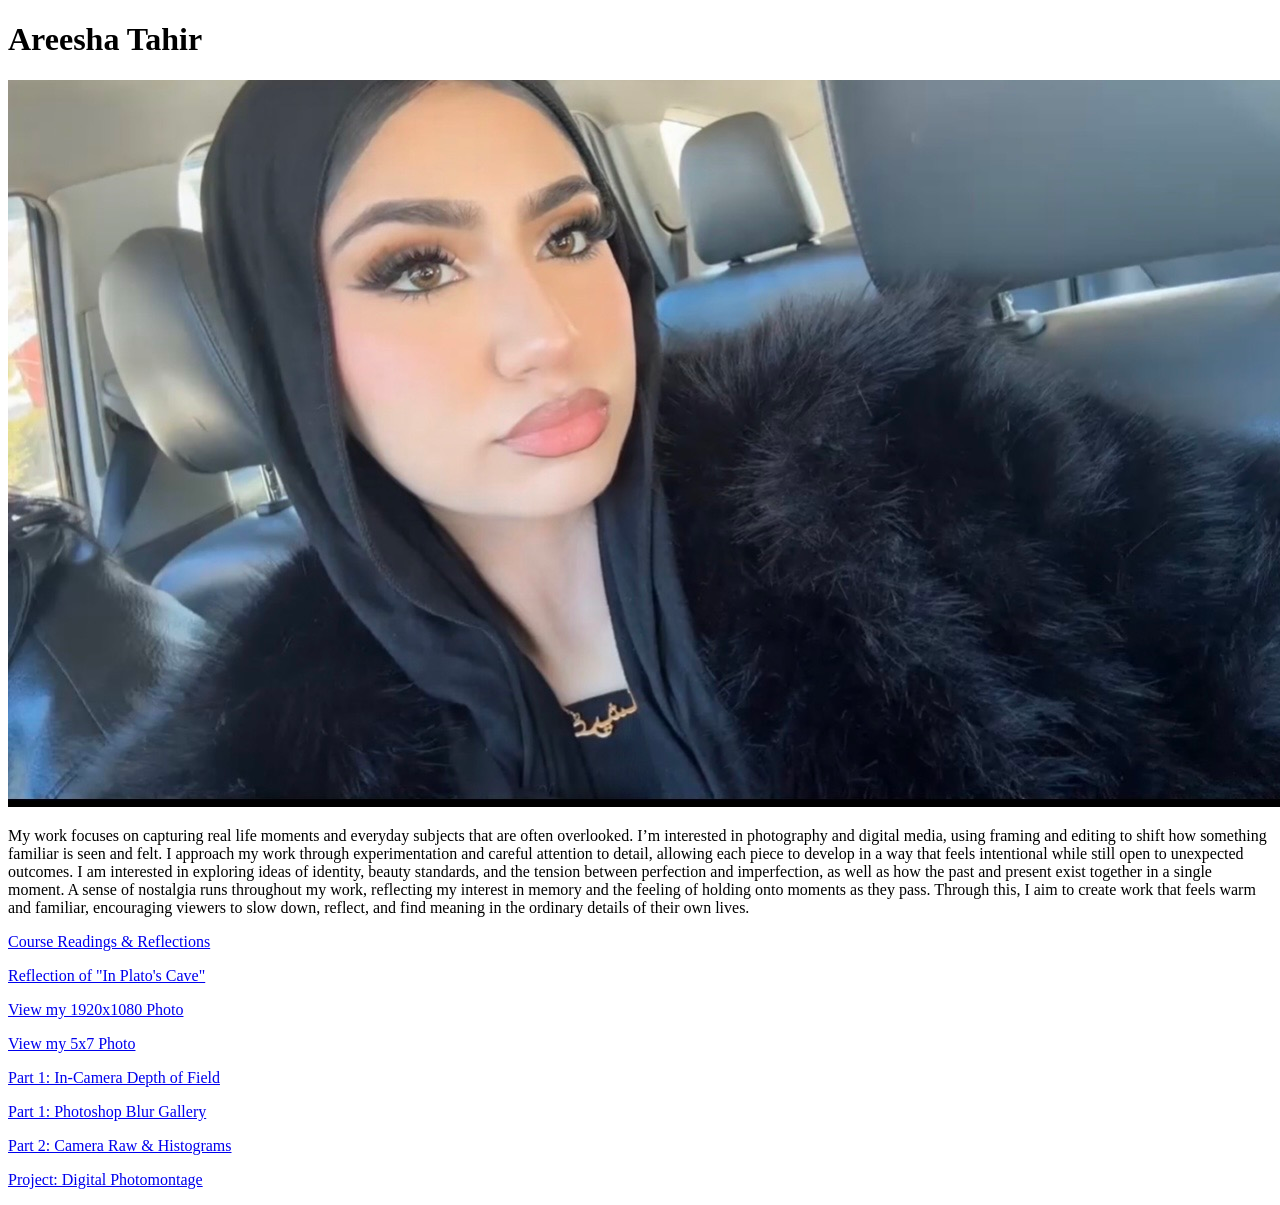
==== index.html @ 329e2652 "Update index.html" ====
<!DOCTYPE html>
<html>
  
<head>
    <title>MEDPL 150 - Home</title>
</head>
  
<body>

    <h1>Areesha Tahir</h1>

    <img src="headshot.jpg" alt=" A headshot photo of me" >

    <p>My work focuses on capturing real life moments and everyday subjects that are often
    overlooked. I’m interested in photography and digital media, using framing and editing to shift
    how something familiar is seen and felt. I approach my work through experimentation and
    careful attention to detail, allowing each piece to develop in a way that feels intentional while still
    open to unexpected outcomes. I am interested in exploring ideas of identity, beauty standards,
    and the tension between perfection and imperfection, as well as how the past and present exist
    together in a single moment. A sense of nostalgia runs throughout my work, reflecting my
    interest in memory and the feeling of holding onto moments as they pass. Through this, I aim to
    create work that feels warm and familiar, encouraging viewers to slow down, reflect, and find
    meaning in the ordinary details of their own lives.</p>

    <p><a href="readings.html">Course Readings & Reflections</a></p>
    <p><a href="reflection.html">Reflection of "In Plato's Cave"</a></p>
    <p><a href="image1.html">View my 1920x1080 Photo</a></p>
    <p><a href="image2.html">View my 5x7 Photo</a></p>
    <p><a href="dof.html">Part 1: In-Camera Depth of Field</a></p>
    <p><a href="blur.html">Part 1: Photoshop Blur Gallery</a></p>
    <p><a href="raw.html">Part 2: Camera Raw & Histograms</a></p>
    <p><a href="photomontage.html">Project: Digital Photomontage</a></p>

</body>
  
</html>
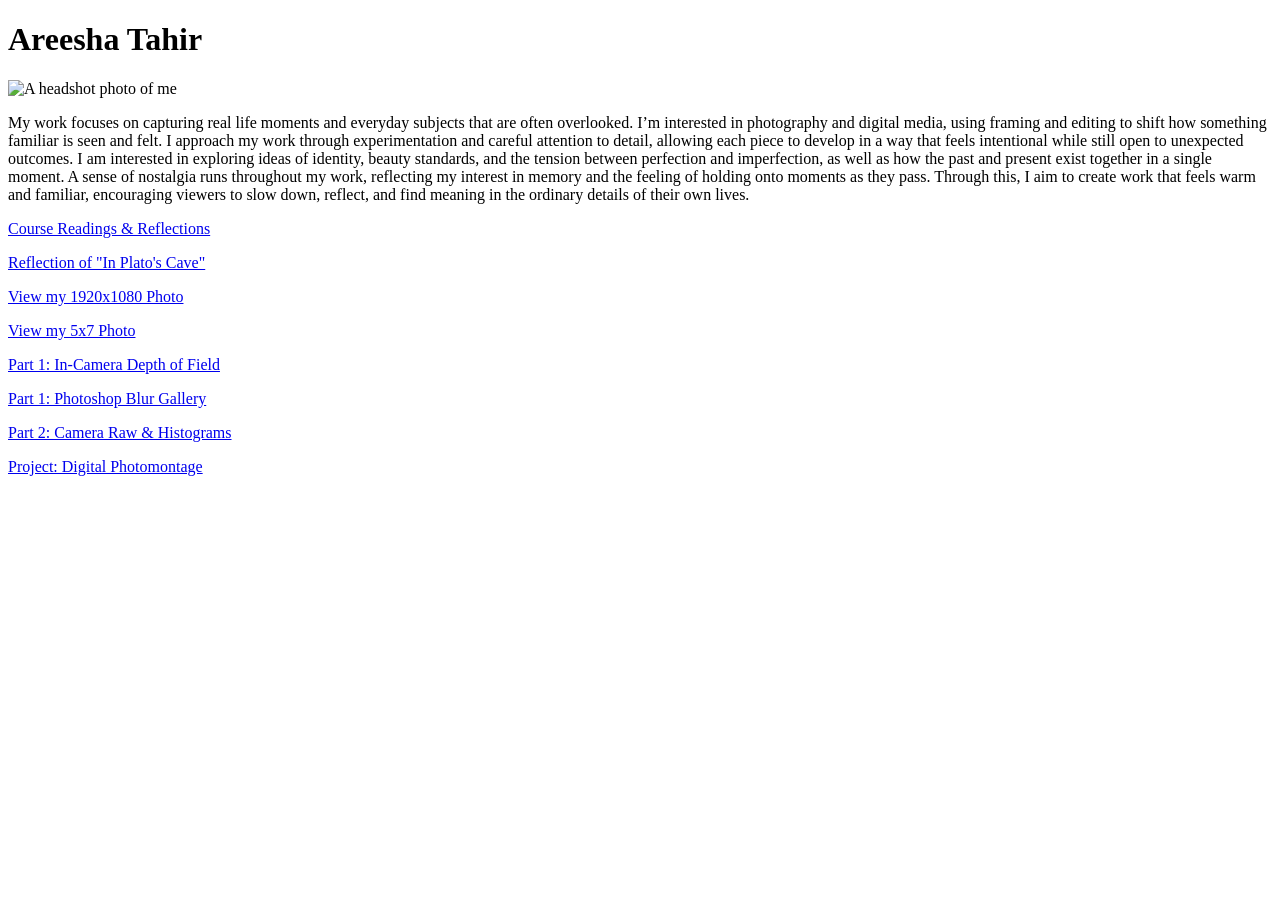
==== commit a32c46c9: "Update index.html" ====
--- a/index.html
+++ b/index.html
@@ -9,7 +9,7 @@
 
     <h1>Areesha Tahir</h1>
 
-    <img src="headshot.jpg" alt=" A headshot photo of me" >
+    <img src="headshots.jpg" alt=" A headshot photo of me" >
 
     <p>My work focuses on capturing real life moments and everyday subjects that are often
     overlooked. I’m interested in photography and digital media, using framing and editing to shift
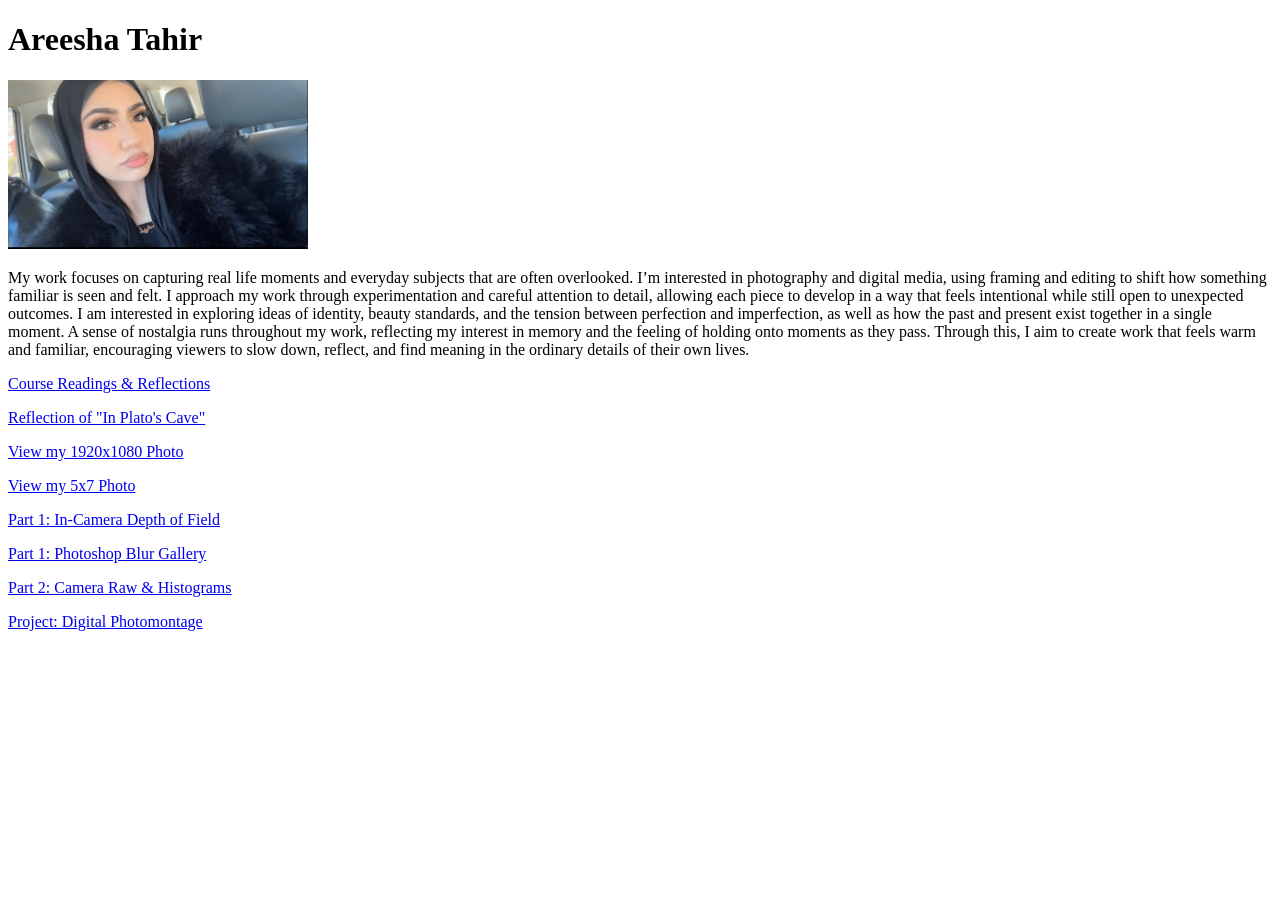
==== commit 2728eaad: "Update index.html" ====
--- a/index.html
+++ b/index.html
@@ -9,7 +9,7 @@
 
     <h1>Areesha Tahir</h1>
 
-    <img src="headshots.jpg" alt=" A headshot photo of me" >
+    <img src="headshots.jpg" alt=" A headshot photo of me" width="300" >
 
     <p>My work focuses on capturing real life moments and everyday subjects that are often
     overlooked. I’m interested in photography and digital media, using framing and editing to shift
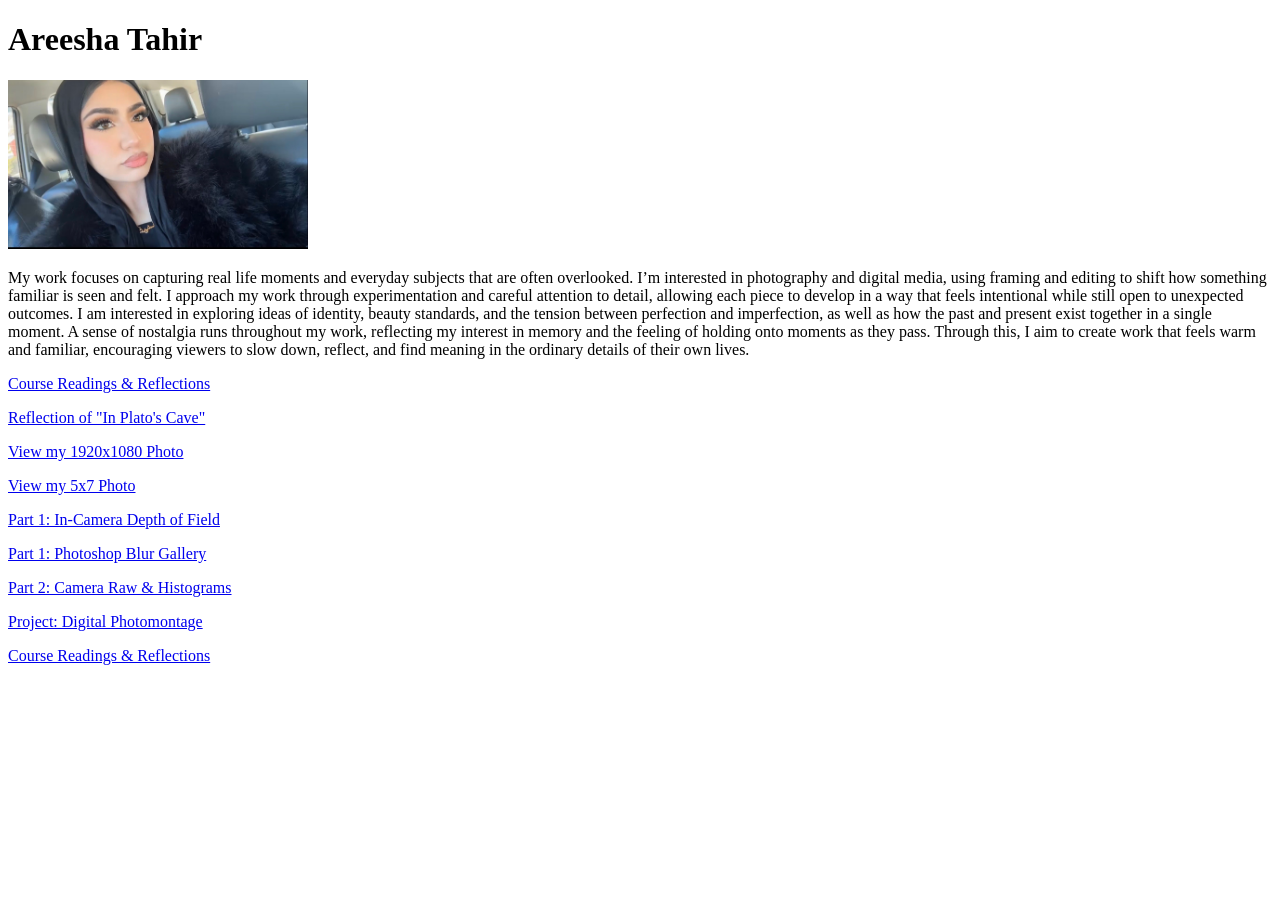
==== commit 06ab01fa: "Update index.html" ====
--- a/index.html
+++ b/index.html
@@ -30,6 +30,7 @@
     <p><a href="blur.html">Part 1: Photoshop Blur Gallery</a></p>
     <p><a href="raw.html">Part 2: Camera Raw & Histograms</a></p>
     <p><a href="photomontage.html">Project: Digital Photomontage</a></p>
+    <p><a href="eye.html">Course Readings & Reflections</a></p>
 
 </body>
   
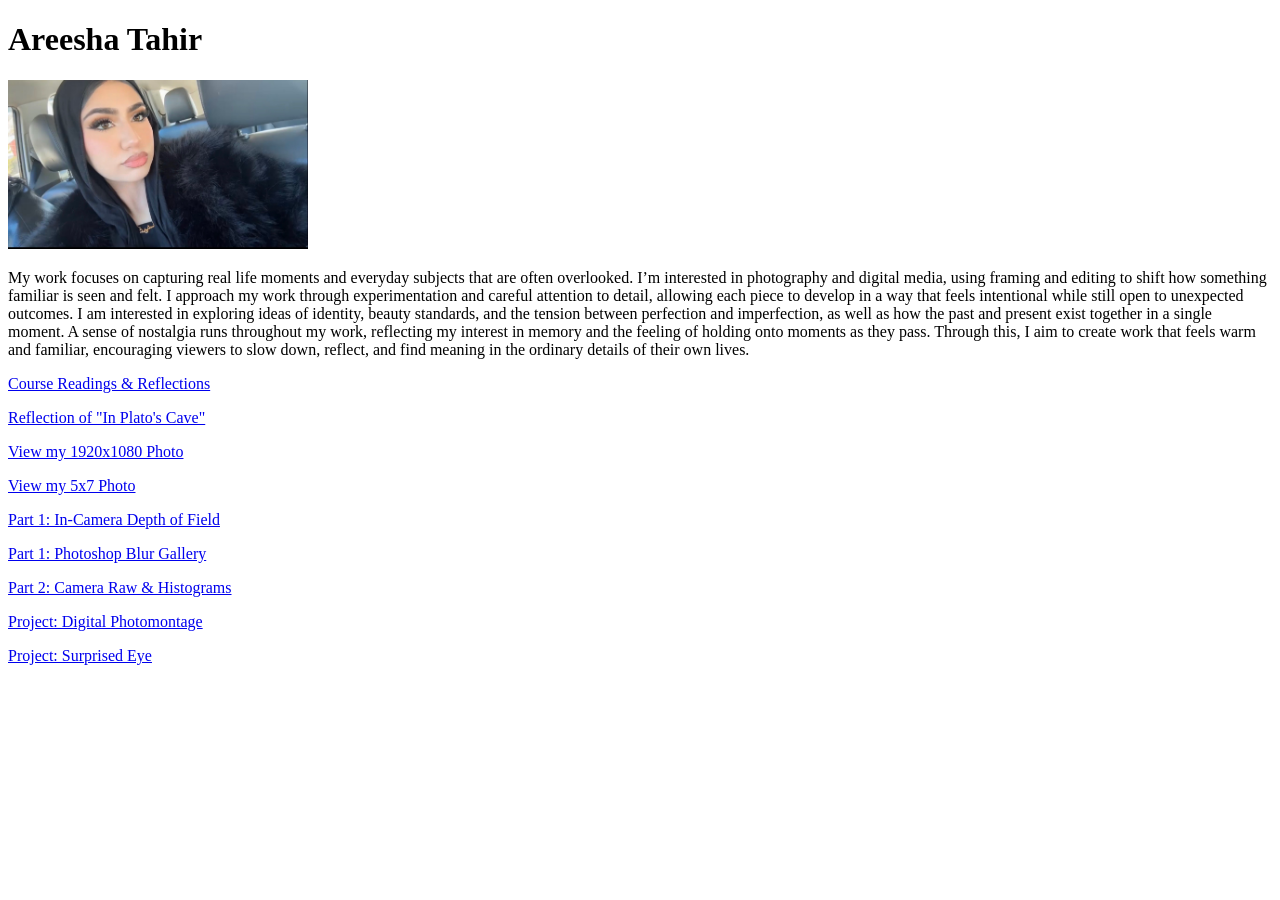
==== commit 46fb72d1: "Update index.html" ====
--- a/index.html
+++ b/index.html
@@ -30,7 +30,7 @@
     <p><a href="blur.html">Part 1: Photoshop Blur Gallery</a></p>
     <p><a href="raw.html">Part 2: Camera Raw & Histograms</a></p>
     <p><a href="photomontage.html">Project: Digital Photomontage</a></p>
-    <p><a href="eye.html">Course Readings & Reflections</a></p>
+    <p><a href="eye.html">Project: Surprised Eye</a></p>
 
 </body>
   
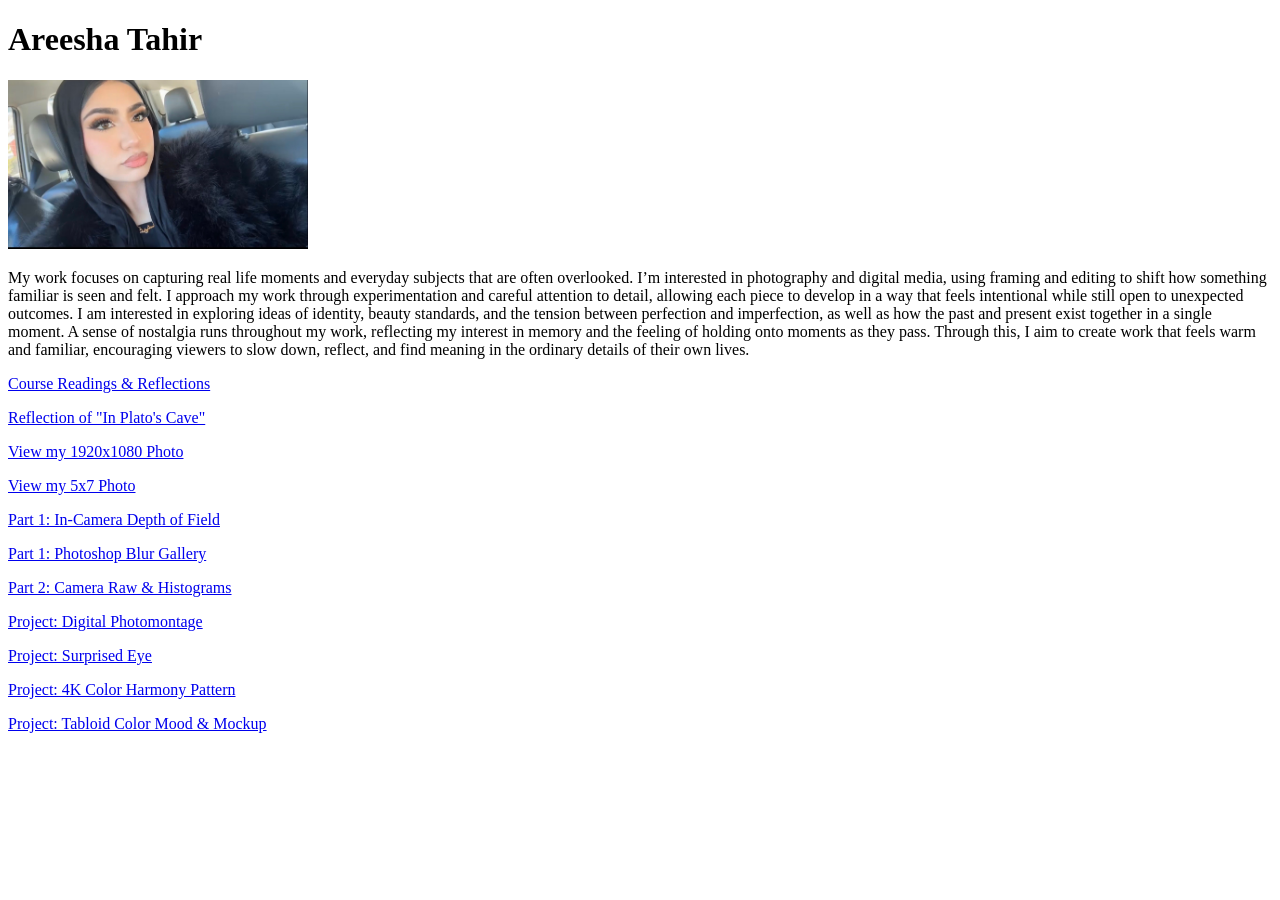
==== commit 67f4f686: "Update index.html" ====
--- a/index.html
+++ b/index.html
@@ -31,6 +31,8 @@
     <p><a href="raw.html">Part 2: Camera Raw & Histograms</a></p>
     <p><a href="photomontage.html">Project: Digital Photomontage</a></p>
     <p><a href="eye.html">Project: Surprised Eye</a></p>
+    <p><a href="pattern1.html">Project: 4K Color Harmony Pattern</a></p>
+    <p><a href="pattern2.html">Project: Tabloid Color Mood & Mockup</a></p>
 
 </body>
   
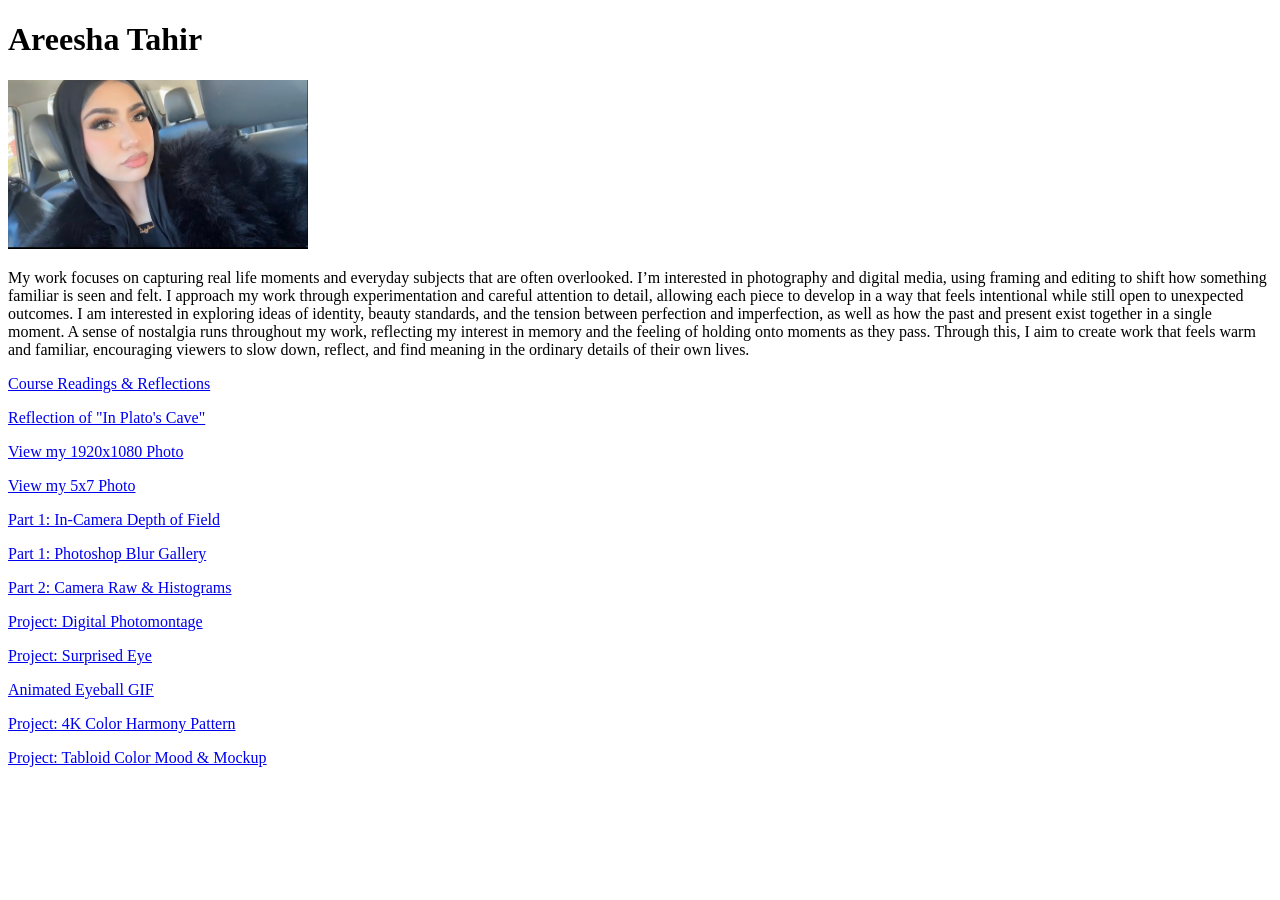
==== commit 9e92109c: "Update index.html" ====
--- a/index.html
+++ b/index.html
@@ -31,6 +31,7 @@
     <p><a href="raw.html">Part 2: Camera Raw & Histograms</a></p>
     <p><a href="photomontage.html">Project: Digital Photomontage</a></p>
     <p><a href="eye.html">Project: Surprised Eye</a></p>
+    <p><a href="eyeball_gif.html"> Animated Eyeball GIF</a></p>
     <p><a href="pattern1.html">Project: 4K Color Harmony Pattern</a></p>
     <p><a href="pattern2.html">Project: Tabloid Color Mood & Mockup</a></p>
 
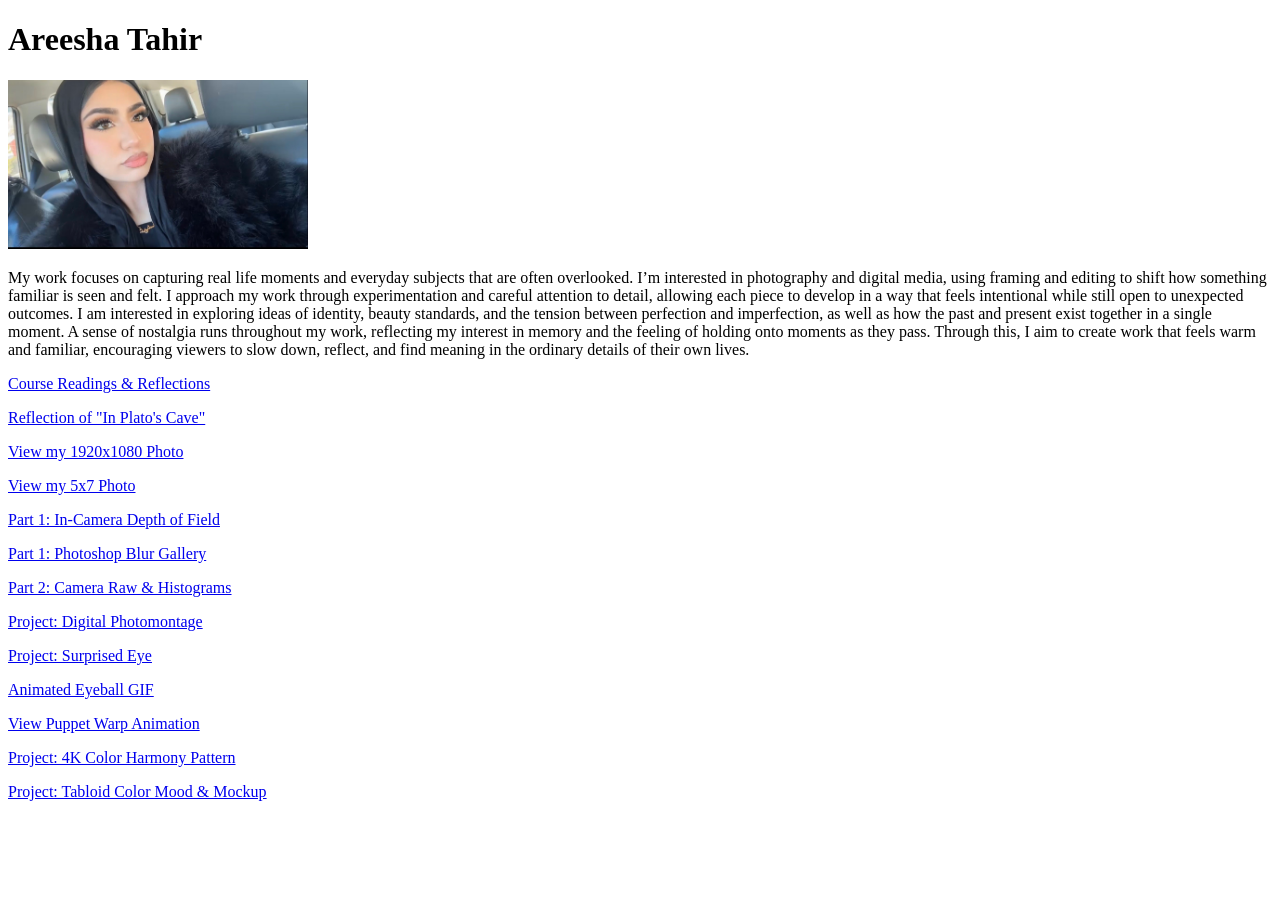
==== commit 1fd95468: "Update index.html" ====
--- a/index.html
+++ b/index.html
@@ -32,6 +32,7 @@
     <p><a href="photomontage.html">Project: Digital Photomontage</a></p>
     <p><a href="eye.html">Project: Surprised Eye</a></p>
     <p><a href="eyeball_gif.html"> Animated Eyeball GIF</a></p>
+    <p><a href="puppet_warp.html">View Puppet Warp Animation</a></p>
     <p><a href="pattern1.html">Project: 4K Color Harmony Pattern</a></p>
     <p><a href="pattern2.html">Project: Tabloid Color Mood & Mockup</a></p>
 
